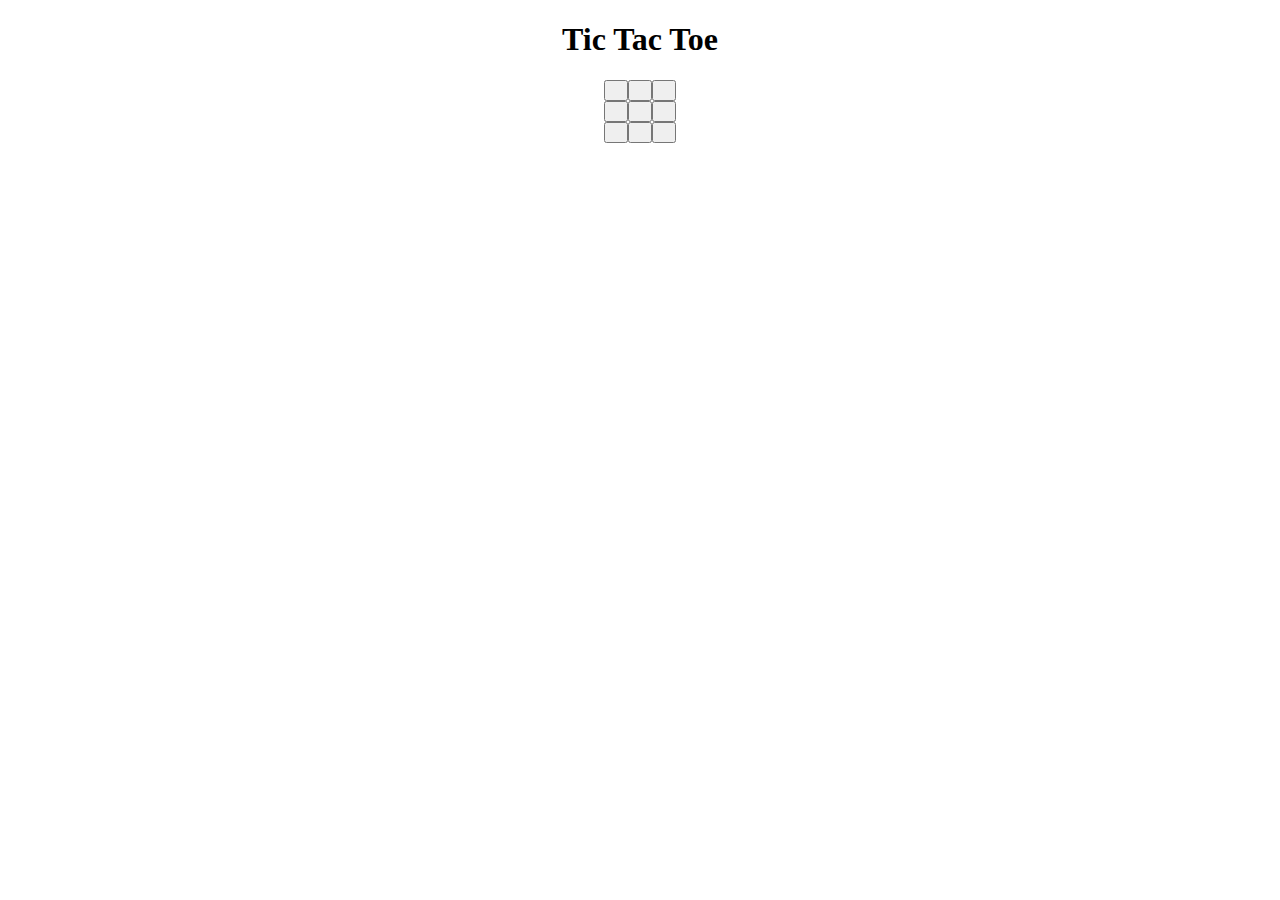
==== index.html @ 250d55c4 "first commit" ====
<!DOCTYPE html>
<html lang="en">
	<head>
		<meta charset="UTF-8" />
		<meta name="viewport" content="width=device-width, initial-scale=1.0" />
		<title>Tic Tac Toe</title>
		<link rel="stylesheet" href="style.css" />
	</head>
	<body>
		<h1>Tic Tac Toe</h1>
        <div id="board">
            <div>
                <button>&nbsp;</button>
                <button>&nbsp;</button>
                <button>&nbsp;</button>
            </div>
            <div>
                <button>&nbsp;</button>
                <button>&nbsp;</button>
                <button>&nbsp;</button>
            </div>
            <div>
                <button>&nbsp;</button>
                <button>&nbsp;</button>
                <button>&nbsp;</button>
            </div>

        </div>

		<script src="script.js"></script>
	</body>
</html>
---- style.css ----
body {
	text-align: center;
}

button {
	font-family: monospace;
}
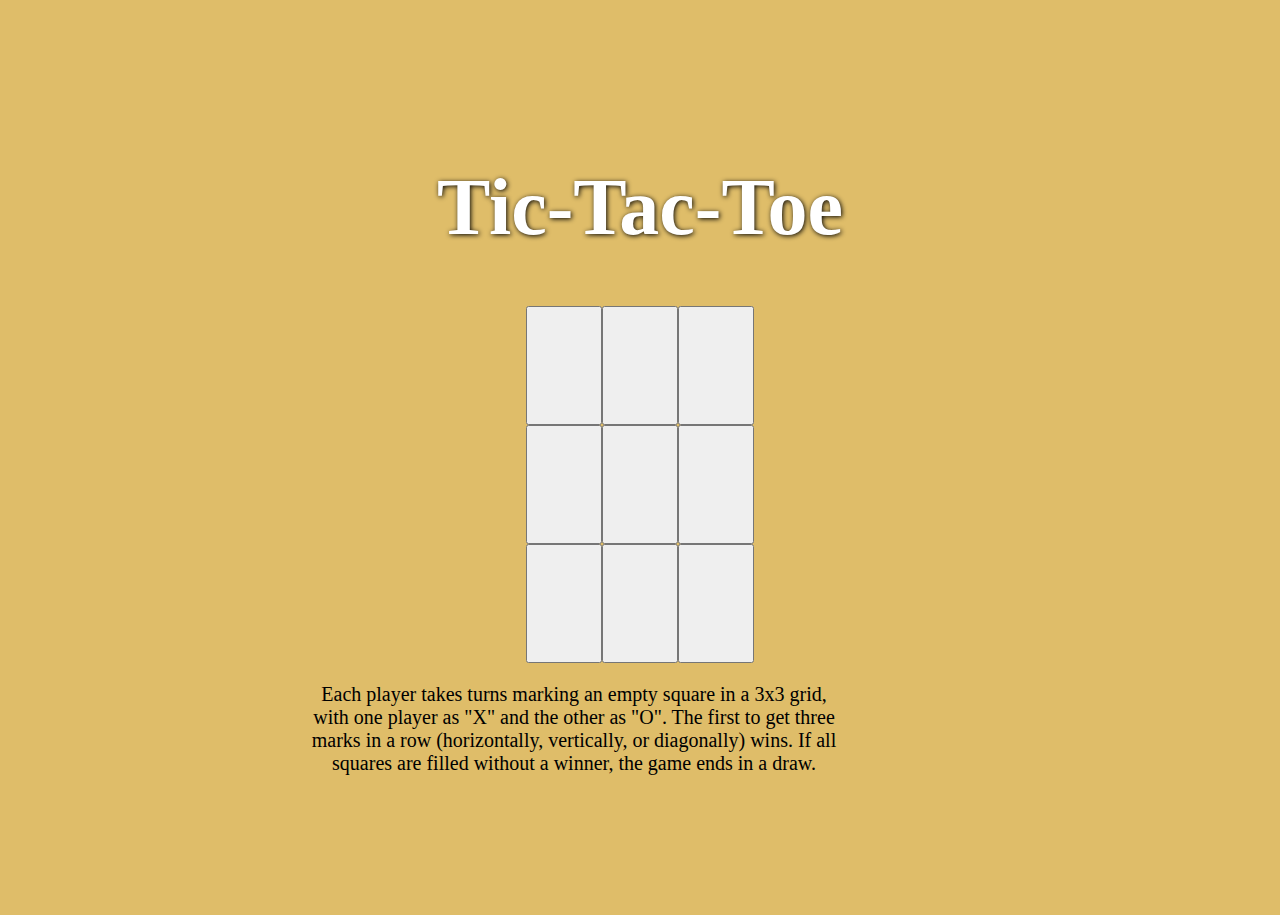
==== commit 7d8e9945: "Updated html, css, and md files" ====
--- a/index.html
+++ b/index.html
@@ -3,30 +3,29 @@
 	<head>
 		<meta charset="UTF-8" />
 		<meta name="viewport" content="width=device-width, initial-scale=1.0" />
-		<title>Tic Tac Toe</title>
+		<title>Tic-Tac-Toe</title>
 		<link rel="stylesheet" href="style.css" />
 	</head>
 	<body>
-		<h1>Tic Tac Toe</h1>
-        <div id="board">
-            <div>
-                <button>&nbsp;</button>
-                <button>&nbsp;</button>
-                <button>&nbsp;</button>
-            </div>
-            <div>
-                <button>&nbsp;</button>
-                <button>&nbsp;</button>
-                <button>&nbsp;</button>
-            </div>
-            <div>
-                <button>&nbsp;</button>
-                <button>&nbsp;</button>
-                <button>&nbsp;</button>
-            </div>
-
-        </div>
-
+		<h1>Tic-Tac-Toe</h1>
+		<div id="board">
+			<div>
+				<button>&nbsp;</button>
+				<button>&nbsp;</button>
+				<button>&nbsp;</button>
+			</div>
+			<div>
+				<button>&nbsp;</button>
+				<button>&nbsp;</button>
+				<button>&nbsp;</button>
+			</div>
+			<div>
+				<button>&nbsp;</button>
+				<button>&nbsp;</button>
+				<button>&nbsp;</button>
+			</div>
+		</div>
+		<p id="instructions">Each player takes turns marking an empty square in a 3x3 grid, with one player as "X" and the other as "O". The first to get three marks in a row (horizontally, vertically, or diagonally) wins. If all squares are filled without a winner, the game ends in a draw.</p>
 		<script src="script.js"></script>
 	</body>
 </html>
--- a/style.css
+++ b/style.css
@@ -1,7 +1,27 @@
 body {
 	text-align: center;
+	background: #dfbd69;
+	color: white;
+	padding: 100px;
+	
+	h1{
+		font-size:80px;
+		text-shadow: 1px 1px 5px black;
+	}
+
+	button{
+		font-family: monospace;
+		font-size: 100px;
+	}
+	p{
+		color: black;
+		font-size: 20px;
+	}
+	#instructions{
+		width: 50%;
+		padding: 0 200px;
+		/* margin-left: 0; */
+	}
+
 }
 
-button {
-	font-family: monospace;
-}
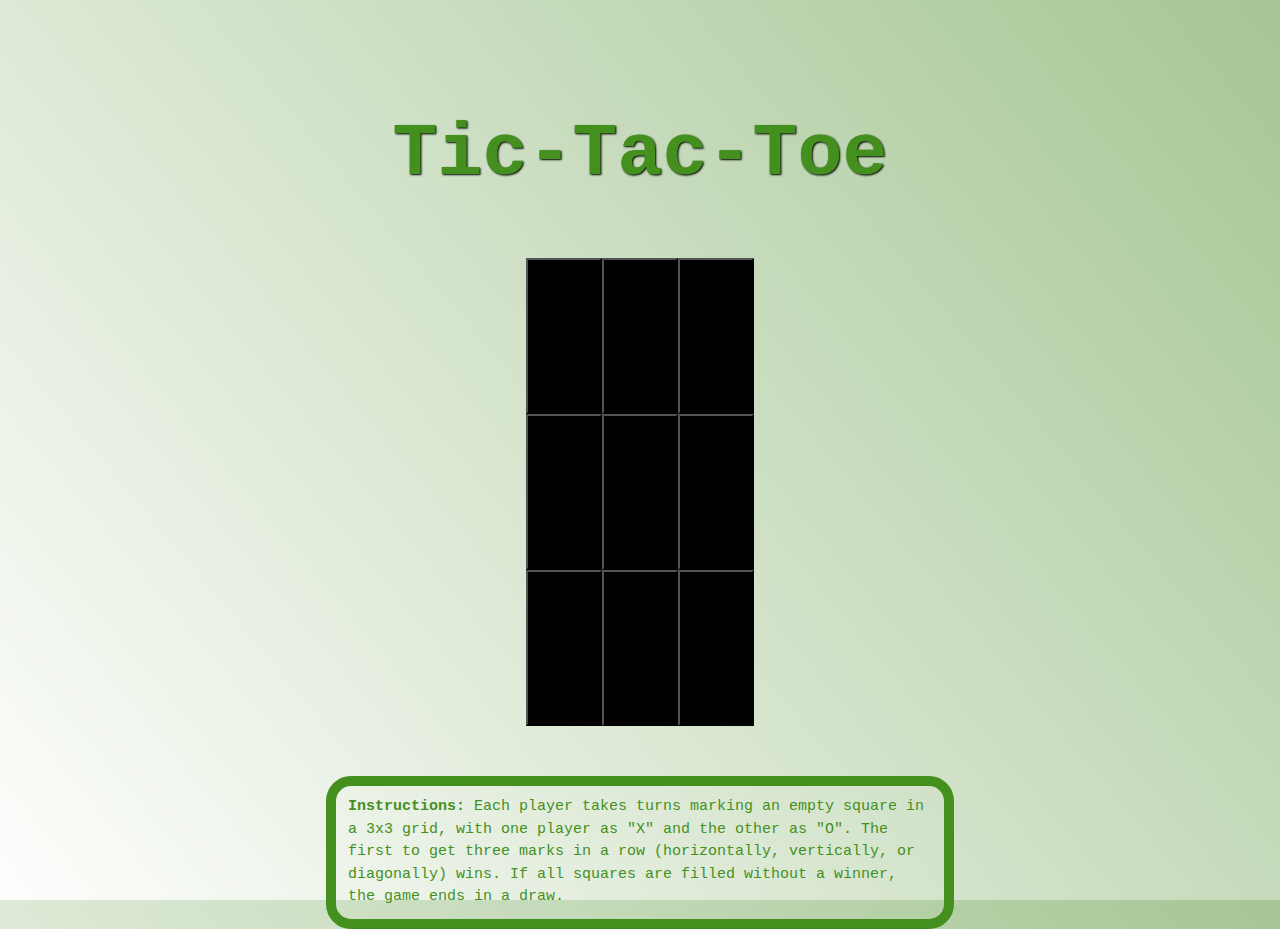
==== commit 0a605c50: "Updated javascript, html, and css" ====
--- a/index.html
+++ b/index.html
@@ -4,28 +4,45 @@
 		<meta charset="UTF-8" />
 		<meta name="viewport" content="width=device-width, initial-scale=1.0" />
 		<title>Tic-Tac-Toe</title>
-		<link rel="stylesheet" href="style.css" />
+		<link
+		href="https://cdn.jsdelivr.net/npm/bootstrap@5.3.3/dist/css/bootstrap.min.css"
+		rel="stylesheet"
+		integrity="sha384-QWTKZyjpPEjISv5WaRU9OFeRpok6YctnYmDr5pNlyT2bRjXh0JMhjY6hW+ALEwIH"
+		crossorigin="anonymous"
+	  	/>
+		<link rel="stylesheet" href="./style.css" />
 	</head>
 	<body>
-		<h1>Tic-Tac-Toe</h1>
-		<div id="board">
-			<div>
-				<button>&nbsp;</button>
-				<button>&nbsp;</button>
-				<button>&nbsp;</button>
+		<section class="container-fluid">
+			<div class="row text-center" id="main_title">
+				<h1>Tic-Tac-Toe</h1>
 			</div>
-			<div>
-				<button>&nbsp;</button>
-				<button>&nbsp;</button>
-				<button>&nbsp;</button>
+			<div class="text-center" id="board">
+				<div>
+					<button>&nbsp;</button>
+					<button>&nbsp;</button>
+					<button>&nbsp;</button>
+				</div>
+				<div>
+					<button>&nbsp;</button>
+					<button>&nbsp;</button>
+					<button>&nbsp;</button>
+				</div>
+				<div>
+					<button>&nbsp;</button>
+					<button>&nbsp;</button>
+					<button>&nbsp;</button>
+				</div>
 			</div>
-			<div>
-				<button>&nbsp;</button>
-				<button>&nbsp;</button>
-				<button>&nbsp;</button>
+			<div class="row" id="instructions">
+				<div class="col"></div>
+				<div class="col-md-6 col-sm-12" id="instructions_text">
+					<p><span>Instructions:</span> Each player takes turns marking an empty square in a 3x3 grid, with one player as "X" and the other as "O". The first to get three marks in a row (horizontally, vertically, or diagonally) wins. If all squares are filled without a winner, the game ends in a draw.</p>
+				</div>
+				<div class="col"></div>
+				
 			</div>
-		</div>
-		<p id="instructions">Each player takes turns marking an empty square in a 3x3 grid, with one player as "X" and the other as "O". The first to get three marks in a row (horizontally, vertically, or diagonally) wins. If all squares are filled without a winner, the game ends in a draw.</p>
+		</section>
 		<script src="script.js"></script>
 	</body>
 </html>
--- a/style.css
+++ b/style.css
@@ -1,27 +1,46 @@
 body {
-	text-align: center;
-	background: #dfbd69;
-	color: white;
-	padding: 100px;
-	
-	h1{
-		font-size:80px;
-		text-shadow: 1px 1px 5px black;
+	height: 100vh;
+	font-family: monospace;
+	padding-top: 60px;
+	background: linear-gradient(50deg, rgba(254,254,253,1) 0%, rgb(165, 198, 148) 100%);
+	#main_title {
+		h1{
+			font-size: 75px;
+			font-weight: bold;
+		}
+		color: rgb(68, 144, 31);
+		text-shadow: 1px 1px 2px black;
+		padding: 50px 0;
 	}
-
-	button{
-		font-family: monospace;
+	div button{
+		background: black;
 		font-size: 100px;
-	}
-	p{
-		color: black;
-		font-size: 20px;
+		color: #fff;
+		text-shadow:
+			0 0 3px #fff,
+			0 0 5px #fff,
+			0 0 10px #fff,
+			0 0 21px #0fa,
+			0 0 41px #0fa,
+			0 0 46px #0fa,
+			0 0 51px #0fa,
+			0 0 75px #0fa;
 	}
 	#instructions{
-		width: 50%;
-		padding: 0 200px;
-		/* margin-left: 0; */
+		color: rgb(68, 144, 31);
+		font-size: 15px;
+		margin: 50px 0;
+		
+		#instructions_text{
+			border: 10px solid rgb(68, 144, 31);
+			border-radius: 25px;
+			p{
+				margin: 10px 0;
+				span{
+					font-weight: bold;
+				}
+			}
+		}
 	}
-
 }
 
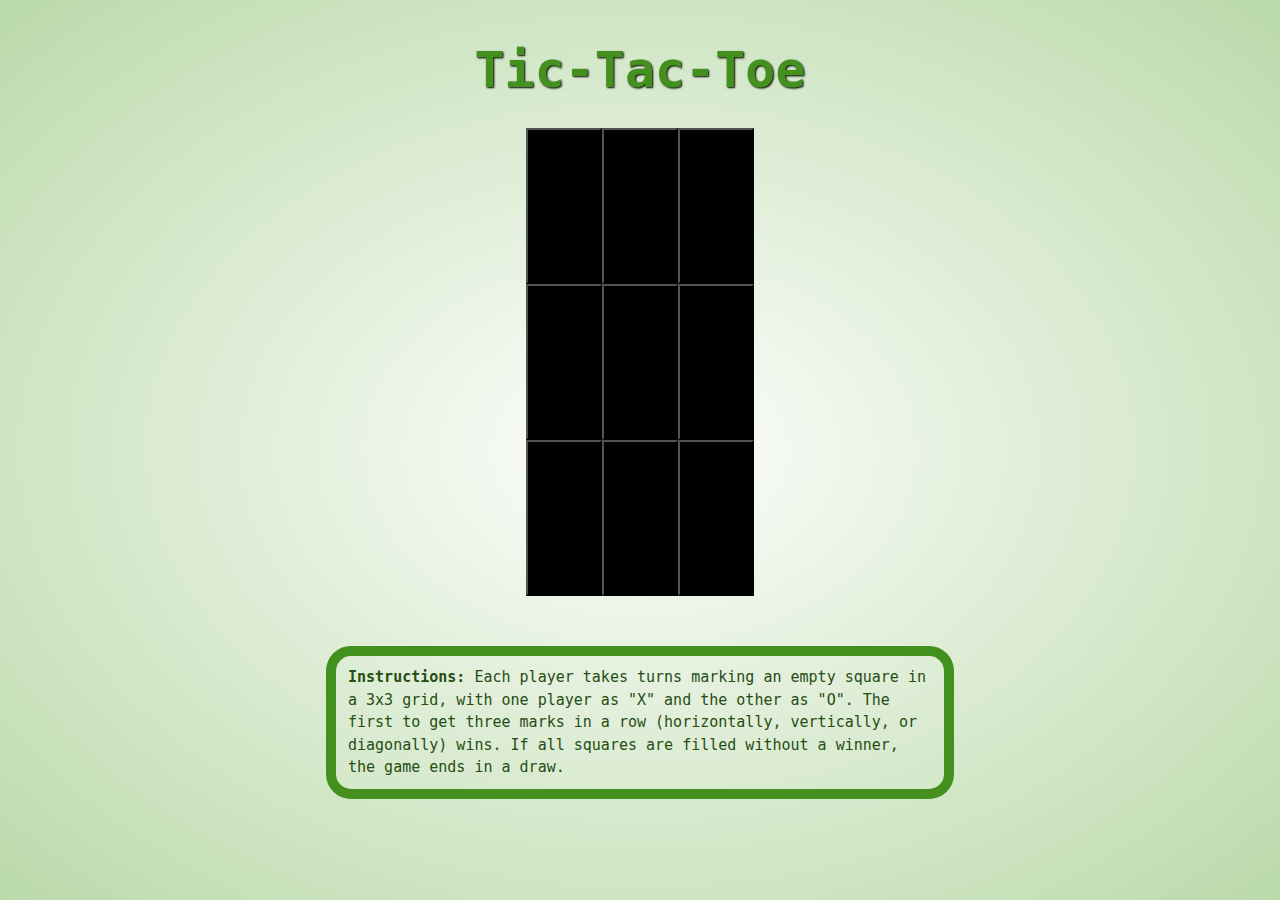
==== commit e4598f1b: "Updated html and css" ====
--- a/index.html
+++ b/index.html
@@ -17,6 +17,28 @@
 			<div class="row text-center" id="main_title">
 				<h1>Tic-Tac-Toe</h1>
 			</div>
+			<!-- <div class="row">
+				<div class="col"></div>
+				<div class="col-lg-8 col-sm-12 text-center" id="board">
+					<div>
+						<button>&nbsp;</button>
+						<button>&nbsp;</button>
+						<button>&nbsp;</button>
+					</div>
+					<div>
+						<button>&nbsp;</button>
+						<button>&nbsp;</button>
+						<button>&nbsp;</button>
+					</div>
+					<div>
+						<button>&nbsp;</button>
+						<button>&nbsp;</button>
+						<button>&nbsp;</button>
+					</div>
+				</div>
+			</div>
+			<div class="col"></div> -->
+
 			<div class="text-center" id="board">
 				<div>
 					<button>&nbsp;</button>
--- a/style.css
+++ b/style.css
@@ -1,21 +1,24 @@
 body {
 	height: 100vh;
 	font-family: monospace;
-	padding-top: 60px;
-	background: linear-gradient(50deg, rgba(254,254,253,1) 0%, rgb(165, 198, 148) 100%);
+	padding-top: 20px;
+	background: radial-gradient(rgba(254,254,253,1), rgb(186, 218, 170));
+
 	#main_title {
 		h1{
-			font-size: 75px;
+			font-size: 50px;
 			font-weight: bold;
 		}
 		color: rgb(68, 144, 31);
 		text-shadow: 1px 1px 2px black;
-		padding: 50px 0;
+		padding: 20px 0;
 	}
 	div button{
 		background: black;
 		font-size: 100px;
 		color: #fff;
+		/* width: 150px; */
+		margin: 0 auto;
 		text-shadow:
 			0 0 3px #fff,
 			0 0 5px #fff,
@@ -27,7 +30,7 @@
 			0 0 75px #0fa;
 	}
 	#instructions{
-		color: rgb(68, 144, 31);
+		color: rgb(38, 77, 18);
 		font-size: 15px;
 		margin: 50px 0;
 		
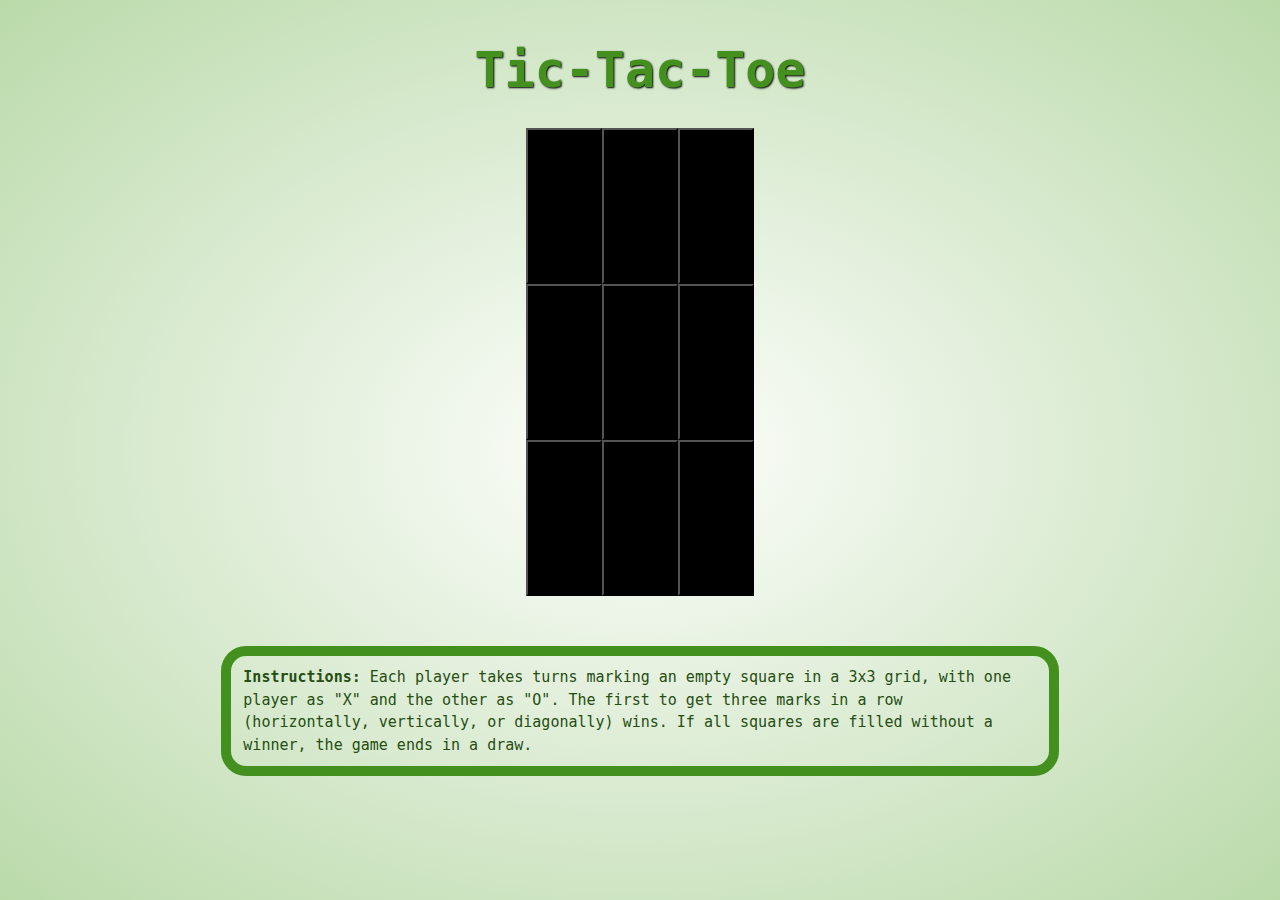
==== commit 57e51cc2: "Updated html and css" ====
--- a/index.html
+++ b/index.html
@@ -13,11 +13,12 @@
 		<link rel="stylesheet" href="./style.css" />
 	</head>
 	<body>
-		<section class="container-fluid">
-			<div class="row text-center" id="main_title">
+		<div class="container-fluid">
+			<section class="row text-center" id="main_title">
 				<h1>Tic-Tac-Toe</h1>
-			</div>
-			<!-- <div class="row">
+			</section>
+
+			<section class="row">
 				<div class="col"></div>
 				<div class="col-lg-8 col-sm-12 text-center" id="board">
 					<div>
@@ -36,35 +37,17 @@
 						<button>&nbsp;</button>
 					</div>
 				</div>
-			</div>
-			<div class="col"></div> -->
-
-			<div class="text-center" id="board">
-				<div>
-					<button>&nbsp;</button>
-					<button>&nbsp;</button>
-					<button>&nbsp;</button>
-				</div>
-				<div>
-					<button>&nbsp;</button>
-					<button>&nbsp;</button>
-					<button>&nbsp;</button>
-				</div>
-				<div>
-					<button>&nbsp;</button>
-					<button>&nbsp;</button>
-					<button>&nbsp;</button>
-				</div>
-			</div>
-			<div class="row" id="instructions">
 				<div class="col"></div>
-				<div class="col-md-6 col-sm-12" id="instructions_text">
+			</section>
+			
+			<section class="row" id="instructions">
+				<div class="col"></div>
+				<div class="col-md-8 col-sm-12" id="instructions_text">
 					<p><span>Instructions:</span> Each player takes turns marking an empty square in a 3x3 grid, with one player as "X" and the other as "O". The first to get three marks in a row (horizontally, vertically, or diagonally) wins. If all squares are filled without a winner, the game ends in a draw.</p>
 				</div>
 				<div class="col"></div>
-				
-			</div>
-		</section>
+			</section>
+		</div>
 		<script src="script.js"></script>
 	</body>
 </html>
--- a/style.css
+++ b/style.css
@@ -3,6 +3,7 @@
 	font-family: monospace;
 	padding-top: 20px;
 	background: radial-gradient(rgba(254,254,253,1), rgb(186, 218, 170));
+	min-width: 250px;
 
 	#main_title {
 		h1{
@@ -17,8 +18,6 @@
 		background: black;
 		font-size: 100px;
 		color: #fff;
-		/* width: 150px; */
-		margin: 0 auto;
 		text-shadow:
 			0 0 3px #fff,
 			0 0 5px #fff,
